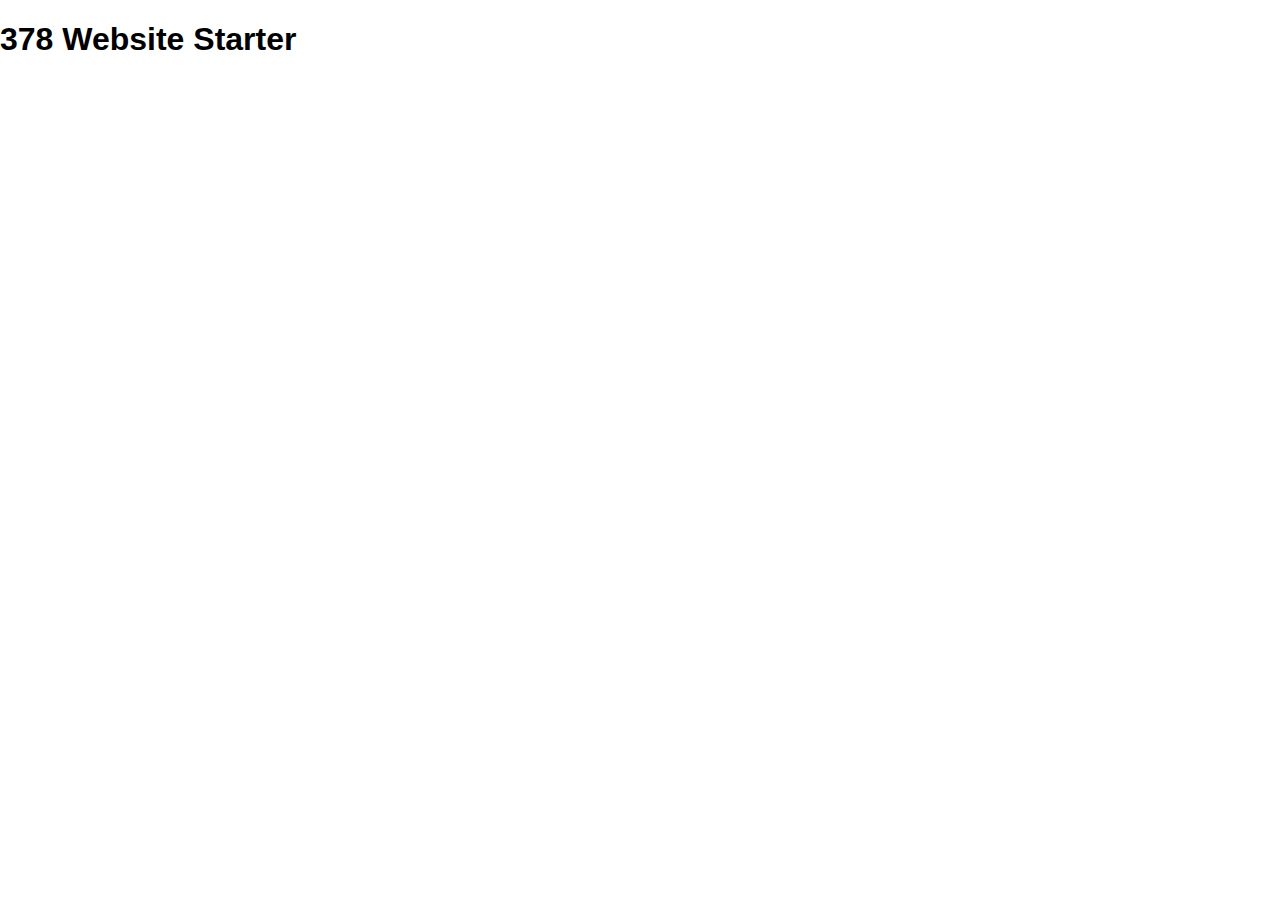
==== index.html @ 42fac9a0 "base 1" ====
<!DOCTYPE html>

<html>
<head>

  <meta charset="utf-8" />
  <meta http-equiv="X-UA-Compatible" content="IE=edge,chrome=1" />
  <meta name="viewport" content="width=device-width, initial-scale=1.0, maximum-scale=1.0">

  <title>DESN 378 Website Starter</title>

  <link rel="stylesheet" type="text/css" href="css/normalize.css">
  <link rel="stylesheet" type="text/css" href="css/semantic.css">
  <link rel="stylesheet" type="text/css" href="css/styles.css">

</head>

<body>
  
  <h1>378 Website Starter</h1>
  
  <script src="http://code.jquery.com/jquery-2.1.1.min.js"></script>
  <script src="js/semantic.js"></script>
  <script src="js/scripts.js"></script>

</body>
</html>
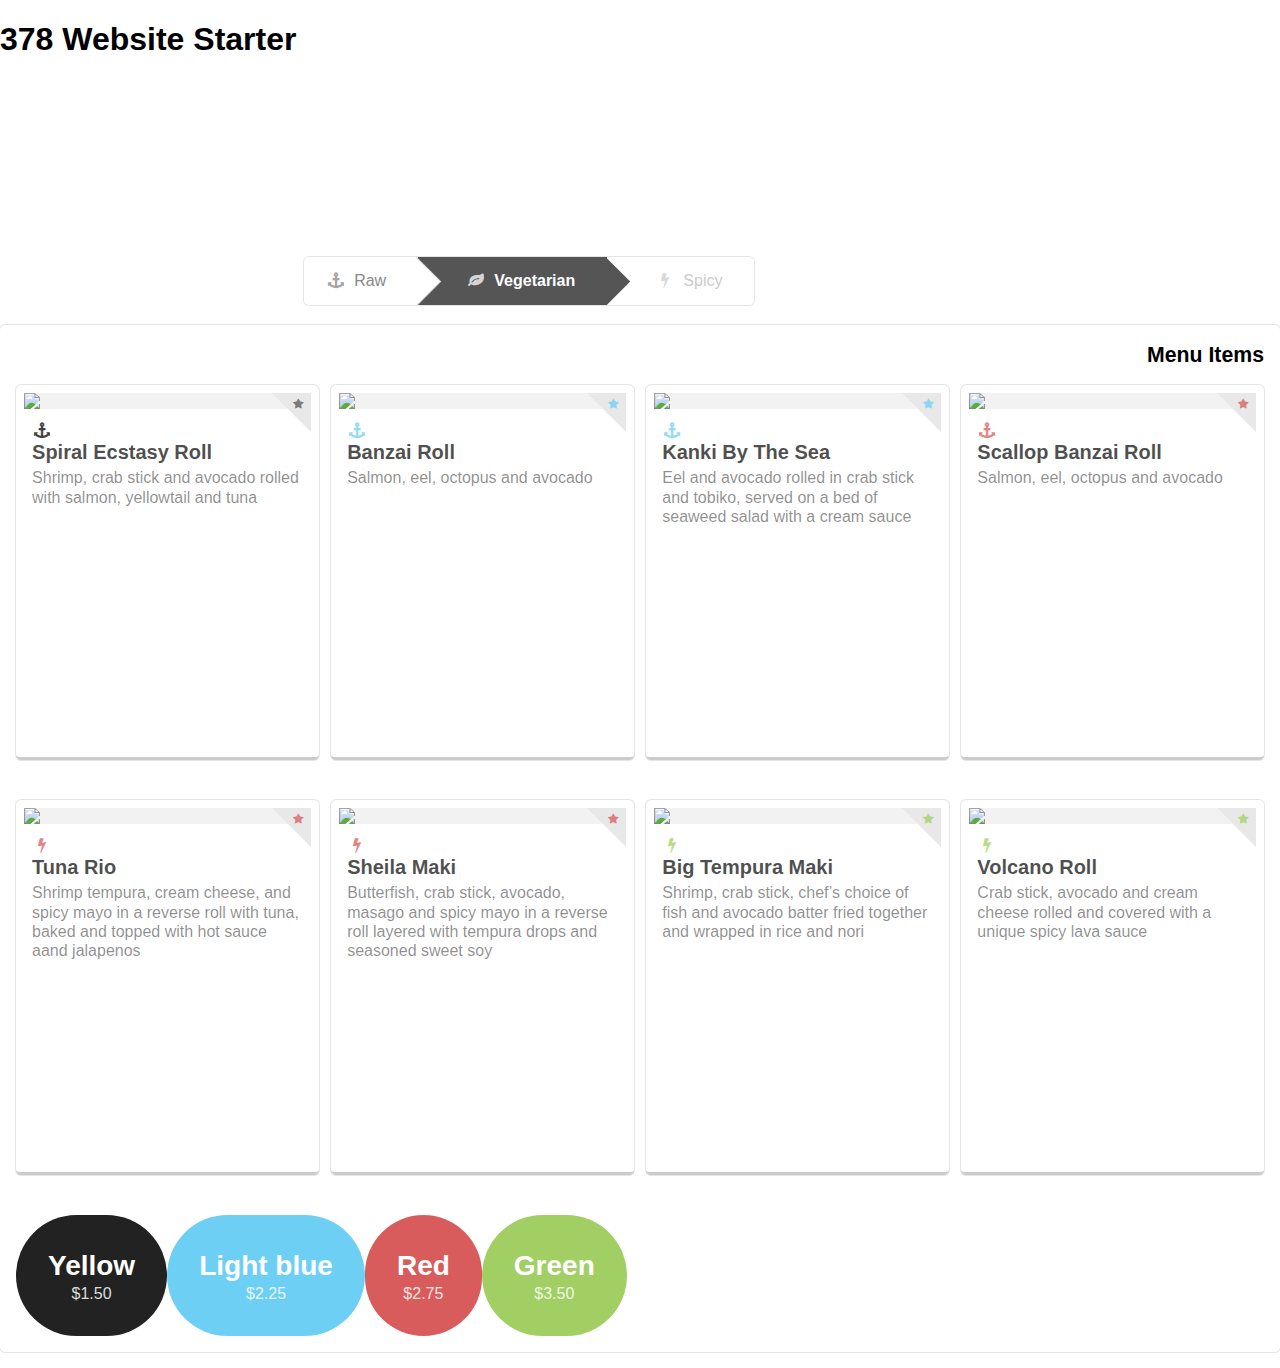
==== commit 3e9d9e25: "3rd" ====
--- a/index.html
+++ b/index.html
@@ -18,6 +18,179 @@
 <body>
   
   <h1>378 Website Starter</h1>
+  <iframe src="https://www.google.com/maps/embed?pb=!1m14!1m8!1m3!1d10749.040677192921!2d-117.423774!3d47.659942!3m2!1i1024!2i768!4f13.1!3m3!1m2!1s0x0%3A0x4100979c0cf5d029!2sSushi+Maru!5e0!3m2!1sen!2sus!4v1415213745607" width="300" height="225" frameborder="0" style="border:0"></iframe>
+ </div>
+
+
+
+
+
+<div class="ui steps">
+  <div class="ui step">
+    <i class="anchor icon "></i>
+    Raw
+  </div>
+  <div class="ui active step">
+    <i class="anchor icon leaf"></i>
+   Vegetarian
+  </div>
+  <div class="ui disabled step">
+    <i class="bolt icon "></i>
+   Spicy
+  </div>
+ </div>
+
+
+
+
+
+<div class="ui segment">
+  <h3 class="ui right aligned header">
+    Menu Items
+    </h3>
+
+
+<div class="ui four items">
+  <div class="item">
+    <div class="image">
+      <img src=http://media-cdn.tripadvisor.com/media/photo-s/02/8e/ab/f3/kanki-japanese-house.jpg>
+      <a class="star ui corner label">
+        <i class="star icon ui yellow"></i>
+      </a>
+    </div>
+    <div class="content">
+      <i class="anchor icon yellow"></i>
+      <div class="name">Spiral Ecstasy Roll</div>
+      <p class="description">Shrimp, crab stick and avocado rolled with salmon, yellowtail and tuna</p>
+    </div>
+  </div>
+    <div class="item">
+    <div class="image">
+      <img class="two" src="http://www.fujiyajapanesegarden.com/files/2012/05/banzaiwb.jpg">
+      <a class="star ui corner label">
+        <i class="star icon light blue"></i>
+      </a>
+    </div>
+    <div class="content">
+      <i class="anchor icon light blue"></i>
+      <div class="name">Banzai Roll</div>
+      <p class="description">Salmon, eel, octopus and avocado</p>
+    </div>
+  </div>
+  
+  <div class="item">
+    <div class="image">
+      <img src="http://studentweb.ewu.edu/mphillips/378/project2/img/s3.png">
+      <a class="star ui corner label">
+        <i class="star icon light blue"></i>
+      </a>
+    </div>
+    <div class="content">
+    <i class="anchor icon light blue"></i>
+      <div class="name">Kanki By The Sea</div>
+      <p class="description">Eel and avocado rolled in crab stick and tobiko, served on a bed of seaweed salad with a cream sauce</p>
+    </div>
+  </div>
+  <div class="item">
+    <div class="image">
+      <img src="http://www.usmenuguide.com/osakasushiroll.jpg">
+      <a class="star ui corner label">
+        <i class="star icon red"></i>
+      </a>
+    </div>
+    <div class="content">
+      <i class="anchor icon red"></i>
+      
+      <div class="name">Scallop Banzai Roll</div>
+      <p class="description">Salmon, eel, octopus and avocado</p>
+    </div>
+  </div>
+  <div class="item">
+    <div class="image">
+      <img src="http://studentweb.ewu.edu/klilley/378/p2-final/images/TunaRio2.jpg">
+      <a class="star ui corner label">
+        <i class="star icon red"></i>
+      </a>
+    </div>
+    <div class="content">
+      <i class="bolt icon red"></i>
+      <div class="name">Tuna Rio</div>
+      <p class="description">Shrimp tempura, cream cheese, and spicy mayo in a reverse roll with tuna, baked and topped with hot sauce aand jalapenos</p>
+    </div>
+  </div>
+  <div class="item">
+    <div class="image">
+      <img src="http://studentweb.ewu.edu/akuchar/378/p2-final/img/1.jpg">
+      <a class="star ui corner label">
+        <i class="star icon red"></i>
+      </a>
+    </div>
+    <div class="content">
+      <i class="bolt icon red"></i>
+      <div class="name">Sheila Maki</div>
+      <p class="description">Butterfish, crab stick, avocado, masago and spicy mayo in a reverse roll layered with tempura drops and seasoned sweet soy</p>
+    </div>
+  </div>
+  <div class="item">
+    <div class="image">
+      <img src="http://3.bp.blogspot.com/-HTXuP8qmJEk/UJ5NpjL0gUI/AAAAAAAAGsE/6zVa2ziCg8A/s1600/DSC_0034.JPG">
+      <a class="star ui corner label">
+        <i class="star icon green"></i>
+      </a>
+    </div>
+    <div class="content">
+      <i class="bolt icon green"></i>
+      <div class="name">Big Tempura Maki</div>
+      <p class="description">Shrimp, crab stick, chef’s choice of fish and avocado batter fried together and wrapped in rice and nori</p>
+    </div>
+  </div>
+  <div class="item">
+    <div class="image">
+      <img src="http://2.bp.blogspot.com/-mXkskMNqYMY/T3ZP70cvBRI/AAAAAAAACJg/ww5mctAgQIY/s1600/IMG_2057.JPG">
+      <a class="star ui corner label">
+        <i class="star icon green"></i>
+      </a>
+    </div>
+    <div class="content">
+     <i class="bolt icon green"></i>
+      <div class="name">Volcano Roll</div>
+      <p class="description">Crab stick, avocado and cream cheese rolled and covered with a unique spicy lava sauce</p>
+    </div>
+  </div>
+  </div>
+  
+  <div class="ui inverted circular segment ">
+  <h2 class="ui inverted header">
+   Yellow
+    <div class="sub header">$1.50</div>
+  </h2>
+</div>
+<div class="ui inverted circular segment light blue">
+  <h2 class="ui inverted header">
+    Light blue
+    <div class="sub header">$2.25</div>
+  </h2>
+ </div>
+  <div class="ui inverted circular segment red">
+  <h2 class="ui inverted header">
+   Red
+    <div class="sub header">$2.75</div>
+  </h2>
+</div>
+<div class="ui inverted circular segment green">
+  <h2 class="ui inverted header">
+    Green
+    <div class="sub header">$3.50</div>
+  </h2>
+</div>
+</div>
+
+
+
+
+
+
+  
   
   <script src="http://code.jquery.com/jquery-2.1.1.min.js"></script>
   <script src="js/semantic.js"></script>
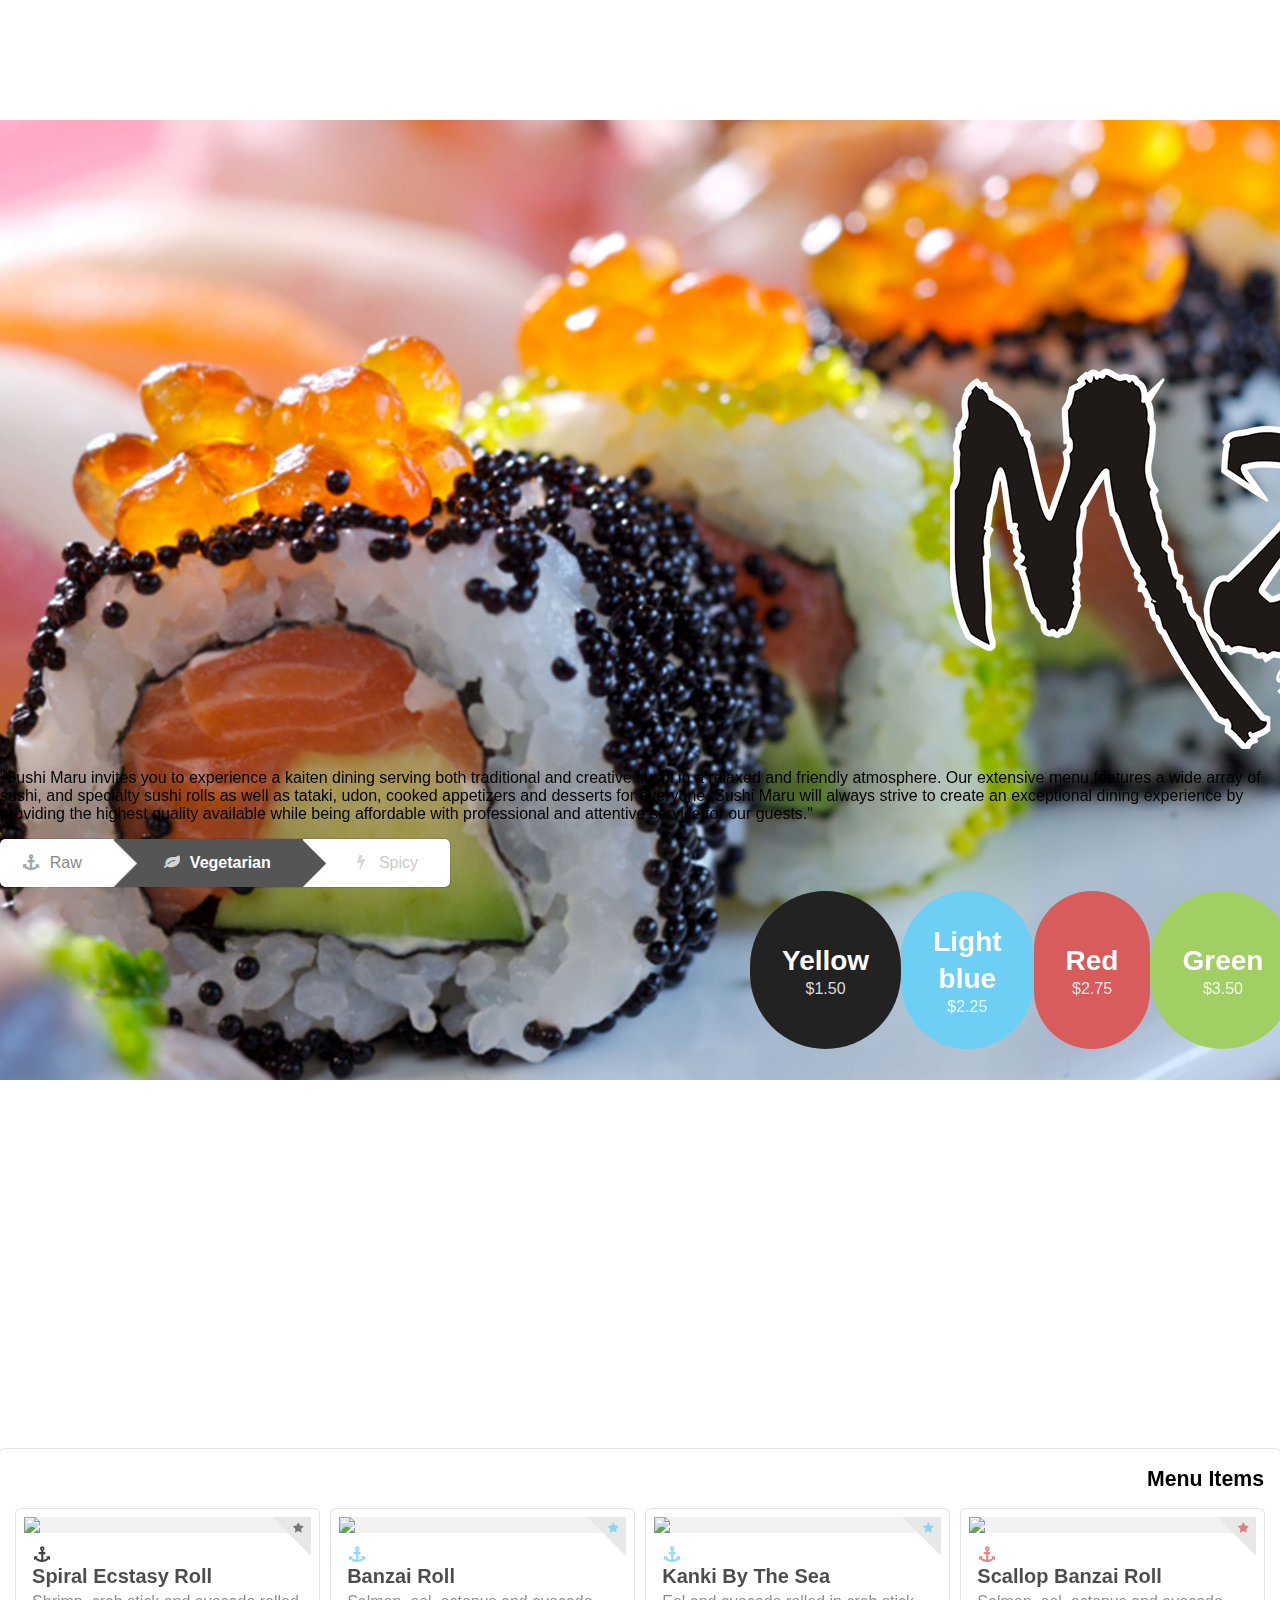
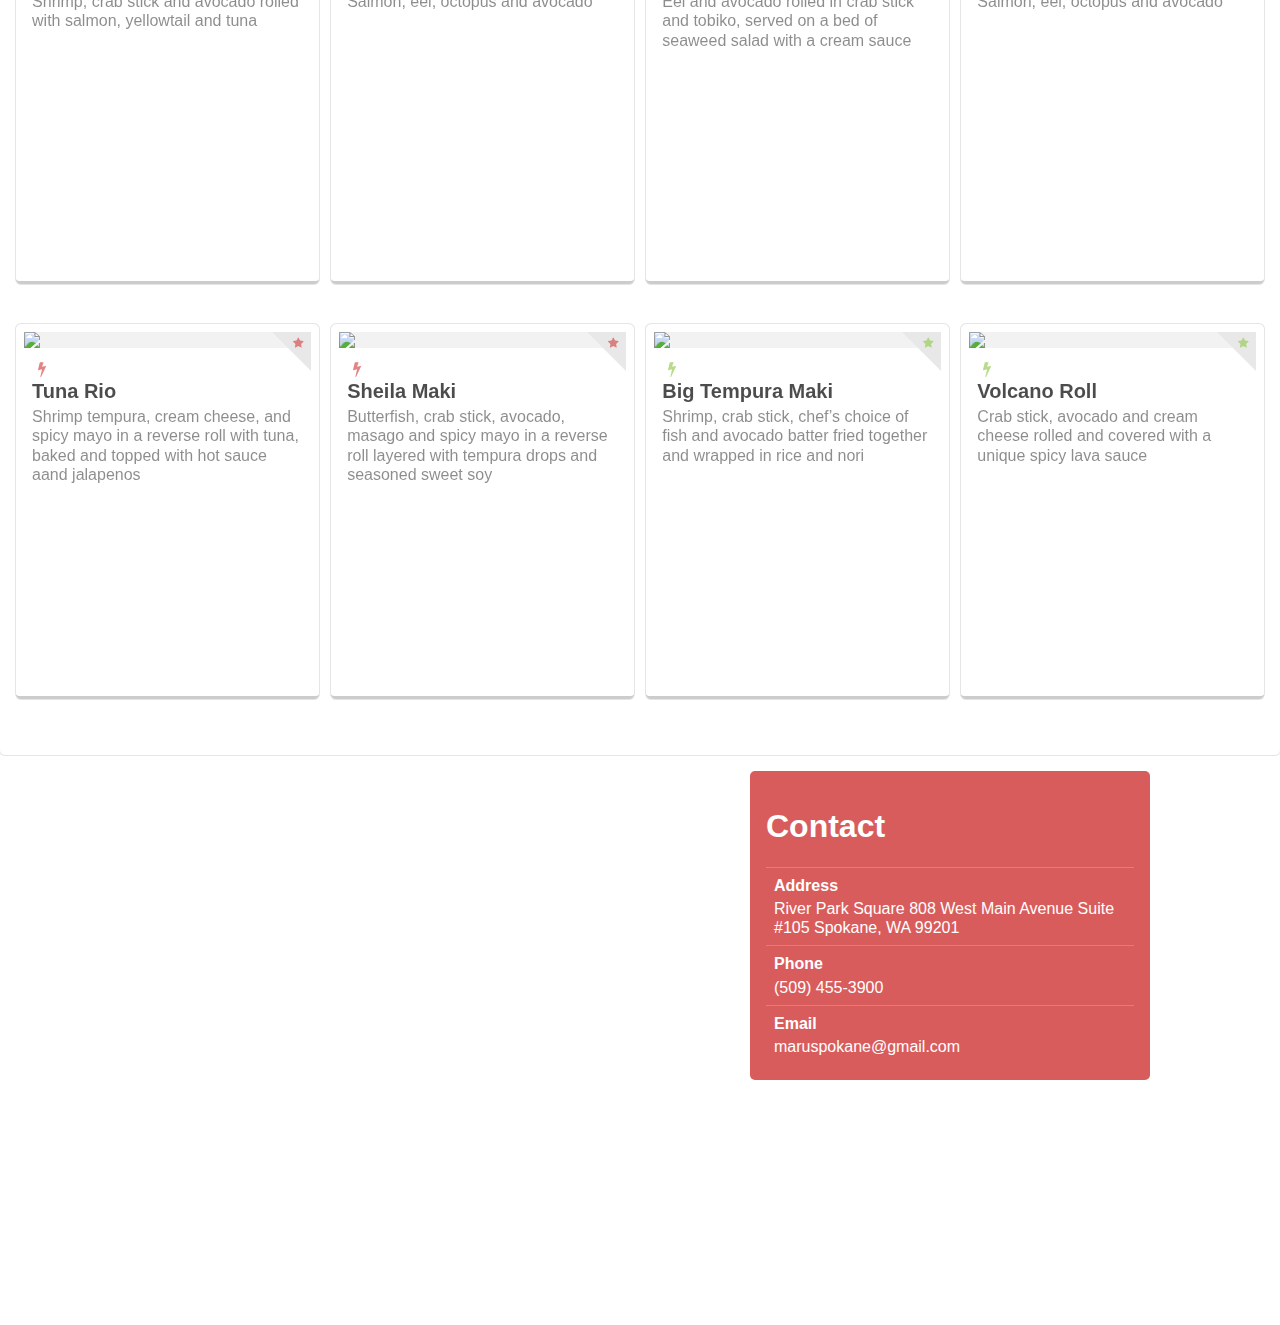
==== commit 4f64c3c9: "3rd" ====
--- a/index.html
+++ b/index.html
@@ -16,12 +16,23 @@
 </head>
 
 <body>
-  
-  <h1>378 Website Starter</h1>
-  <iframe src="https://www.google.com/maps/embed?pb=!1m14!1m8!1m3!1d10749.040677192921!2d-117.423774!3d47.659942!3m2!1i1024!2i768!4f13.1!3m3!1m2!1s0x0%3A0x4100979c0cf5d029!2sSushi+Maru!5e0!3m2!1sen!2sus!4v1415213745607" width="300" height="225" frameborder="0" style="border:0"></iframe>
- </div>
-
-
+  <div class="banner">
+ <img src="img/sushi.jpg">
+ </div>
+
+ <div class="logo">
+    <img src="img/sushimaru.png">
+ </div>
+
+ 
+
+ 
+
+  
+
+<p>
+"Sushi Maru invites you to experience a kaiten dining serving both traditional and creative sushi in a relaxed and friendly atmosphere. Our extensive menu features a wide array of sushi, and specialty sushi rolls as well as tataki, udon, cooked appetizers and desserts for everyone. Sushi Maru will always strive to create an exceptional dining experience by providing the highest quality available while being affordable with professional and attentive service for our guests."
+</p>
 
 
 
@@ -41,9 +52,38 @@
  </div>
 
 
-
-
-
+<div class="nav">
+
+<div class="ui inverted circular segment">
+  <h2 class="ui inverted header">
+   Yellow
+    <div class="sub header">$1.50</div>
+  </h2>
+</div>
+<div class="ui inverted circular segment light blue">
+  <h2 class="ui inverted header">
+    Light blue
+    <div class="sub header">$2.25</div>
+  </h2>
+ </div>
+  <div class="ui inverted circular segment red">
+  <h2 class="ui inverted header">
+   Red
+    <div class="sub header">$2.75</div>
+  </h2>
+</div>
+<div class="ui inverted circular segment green">
+  <h2 class="ui inverted header">
+    Green
+    <div class="sub header">$3.50</div>
+  </h2>
+</div>
+</div>
+
+</div>
+
+
+<div class="meun">
 <div class="ui segment">
   <h3 class="ui right aligned header">
     Menu Items
@@ -158,36 +198,43 @@
     </div>
   </div>
   </div>
-  
-  <div class="ui inverted circular segment ">
-  <h2 class="ui inverted header">
-   Yellow
-    <div class="sub header">$1.50</div>
-  </h2>
-</div>
-<div class="ui inverted circular segment light blue">
-  <h2 class="ui inverted header">
-    Light blue
-    <div class="sub header">$2.25</div>
-  </h2>
- </div>
-  <div class="ui inverted circular segment red">
-  <h2 class="ui inverted header">
-   Red
-    <div class="sub header">$2.75</div>
-  </h2>
-</div>
-<div class="ui inverted circular segment green">
-  <h2 class="ui inverted header">
-    Green
-    <div class="sub header">$3.50</div>
-  </h2>
-</div>
-</div>
-
-
-
-
+  </div>
+
+<footer>
+
+ <div class="ui red inverted segment">
+  <div class="ui inverted relaxed divided list">
+    <h1> Contact </h1>
+    <div class="item">
+      <div class="content">
+        
+        <div class="header">Address </div>
+        
+          River Park Square
+          808 West Main Avenue Suite #105
+          Spokane, WA 99201
+      </div>
+    </div>
+    <div class="item">
+      <div class="content">
+        <div class="header">Phone</div>
+        (509) 455-3900
+      </div>
+    </div>
+    <div class="item">
+      <div class="content">
+        <div class="header">  Email</div>
+      maruspokane@gmail.com
+      </div>
+    </div>
+  </div>
+</div>
+
+<iframe src="https://www.google.com/maps/embed?pb=!1m14!1m8!1m3!1d10749.040677192921!2d-117.423774!3d47.659942!3m2!1i1024!2i768!4f13.1!3m3!1m2!1s0x0%3A0x4100979c0cf5d029!2sSushi+Maru!5e0!3m2!1sen!2sus!4v1415213745607" width="300" height="225" frameborder="0" style="border:0"></iframe>
+ </div>
+
+
+</footer>
 
 
   
--- a/css/styles.css
+++ b/css/styles.css
@@ -0,0 +1,44 @@
+element.style {
+}
+.banner img {
+width: 100%;
+position: fixed;
+margin-top: -5em;
+z-index: -10;
+}
+img {
+border: 0;
+}
+Inherited from body
+body {
+font-family: 'Lato', sans-serif;
+}
+
+.logo {
+	margin-left: 950px;
+	margin-top: 200px;
+
+}
+.ui.red.inverted.segment {
+	width: 400px;
+	margin-left: 750px;
+
+}
+
+iframe {
+	width: 400px;
+	margin-left: 1000px;
+	position: center;
+
+}
+
+.nav{
+	margin-left: 750px;
+}
+.meun{
+	margin-top: 400px;
+}
+
+.ui.inverted.circular.segment{
+	width: 200px;
+}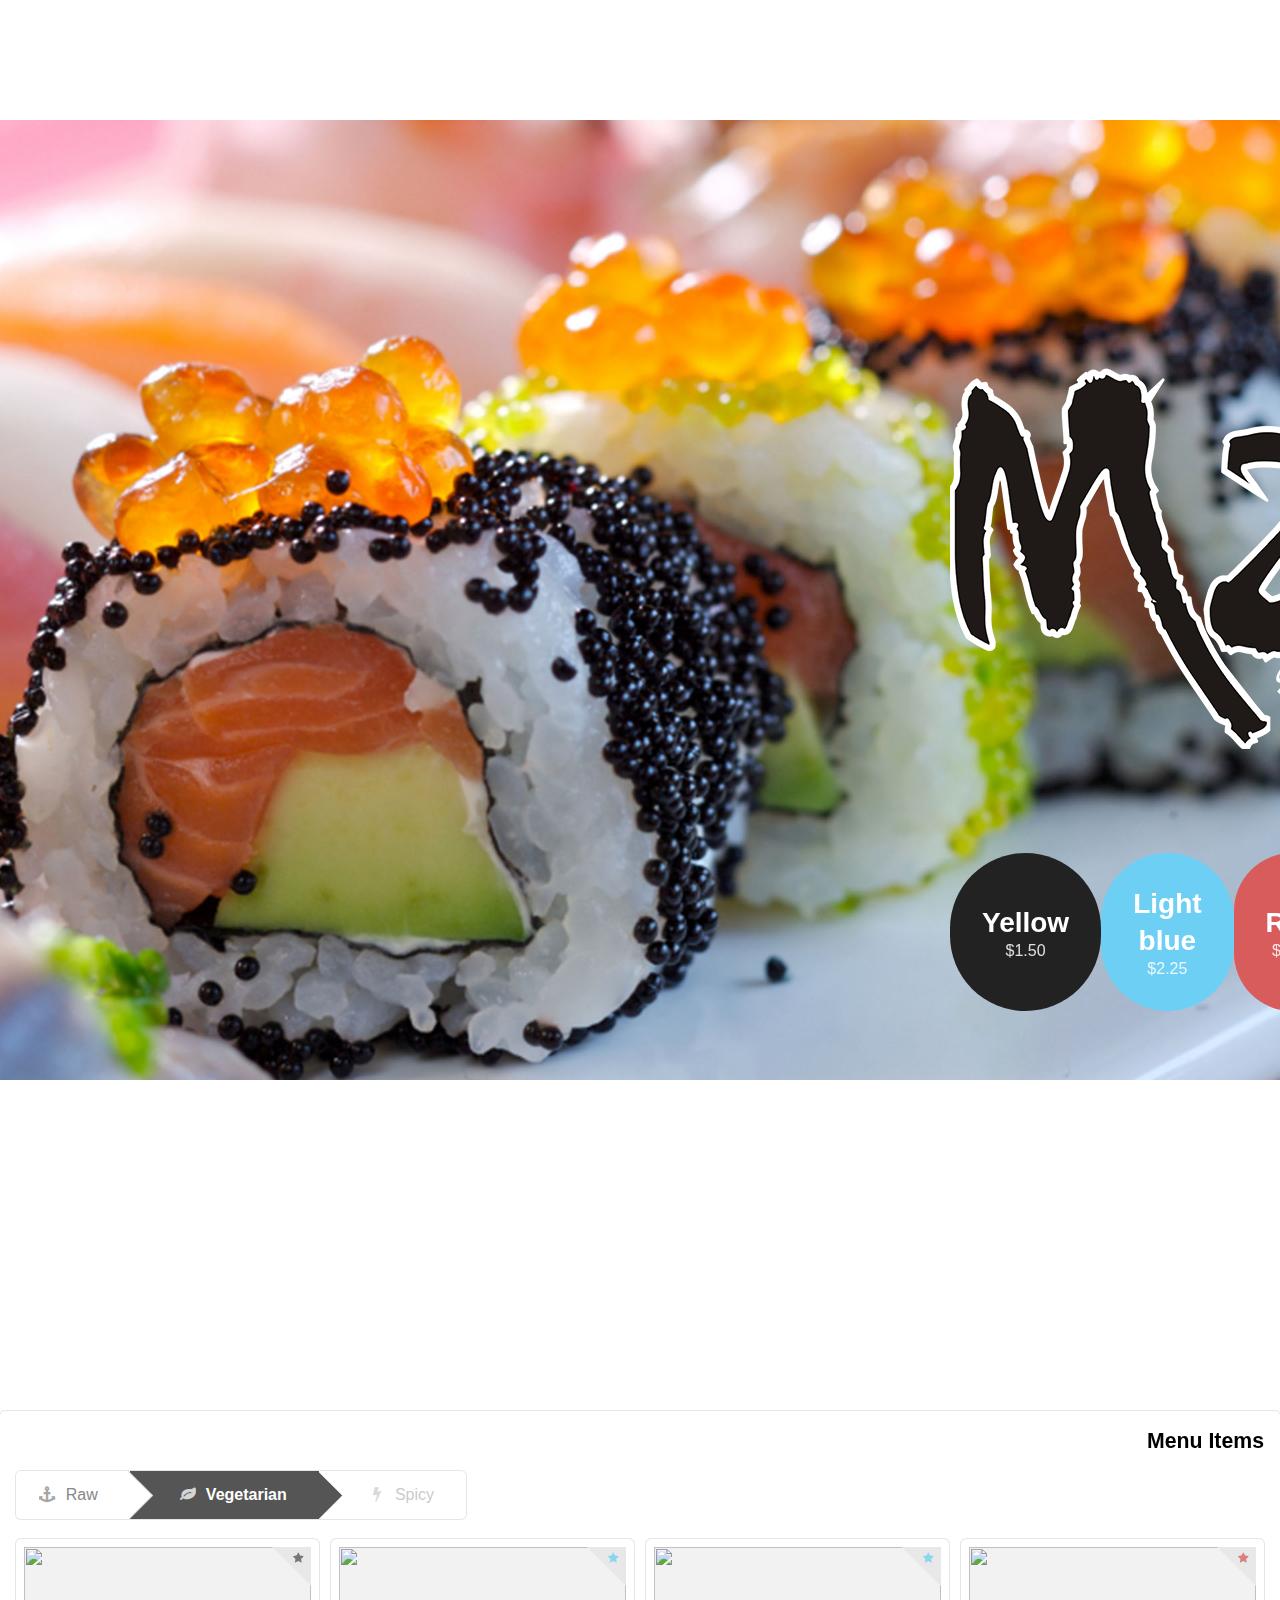
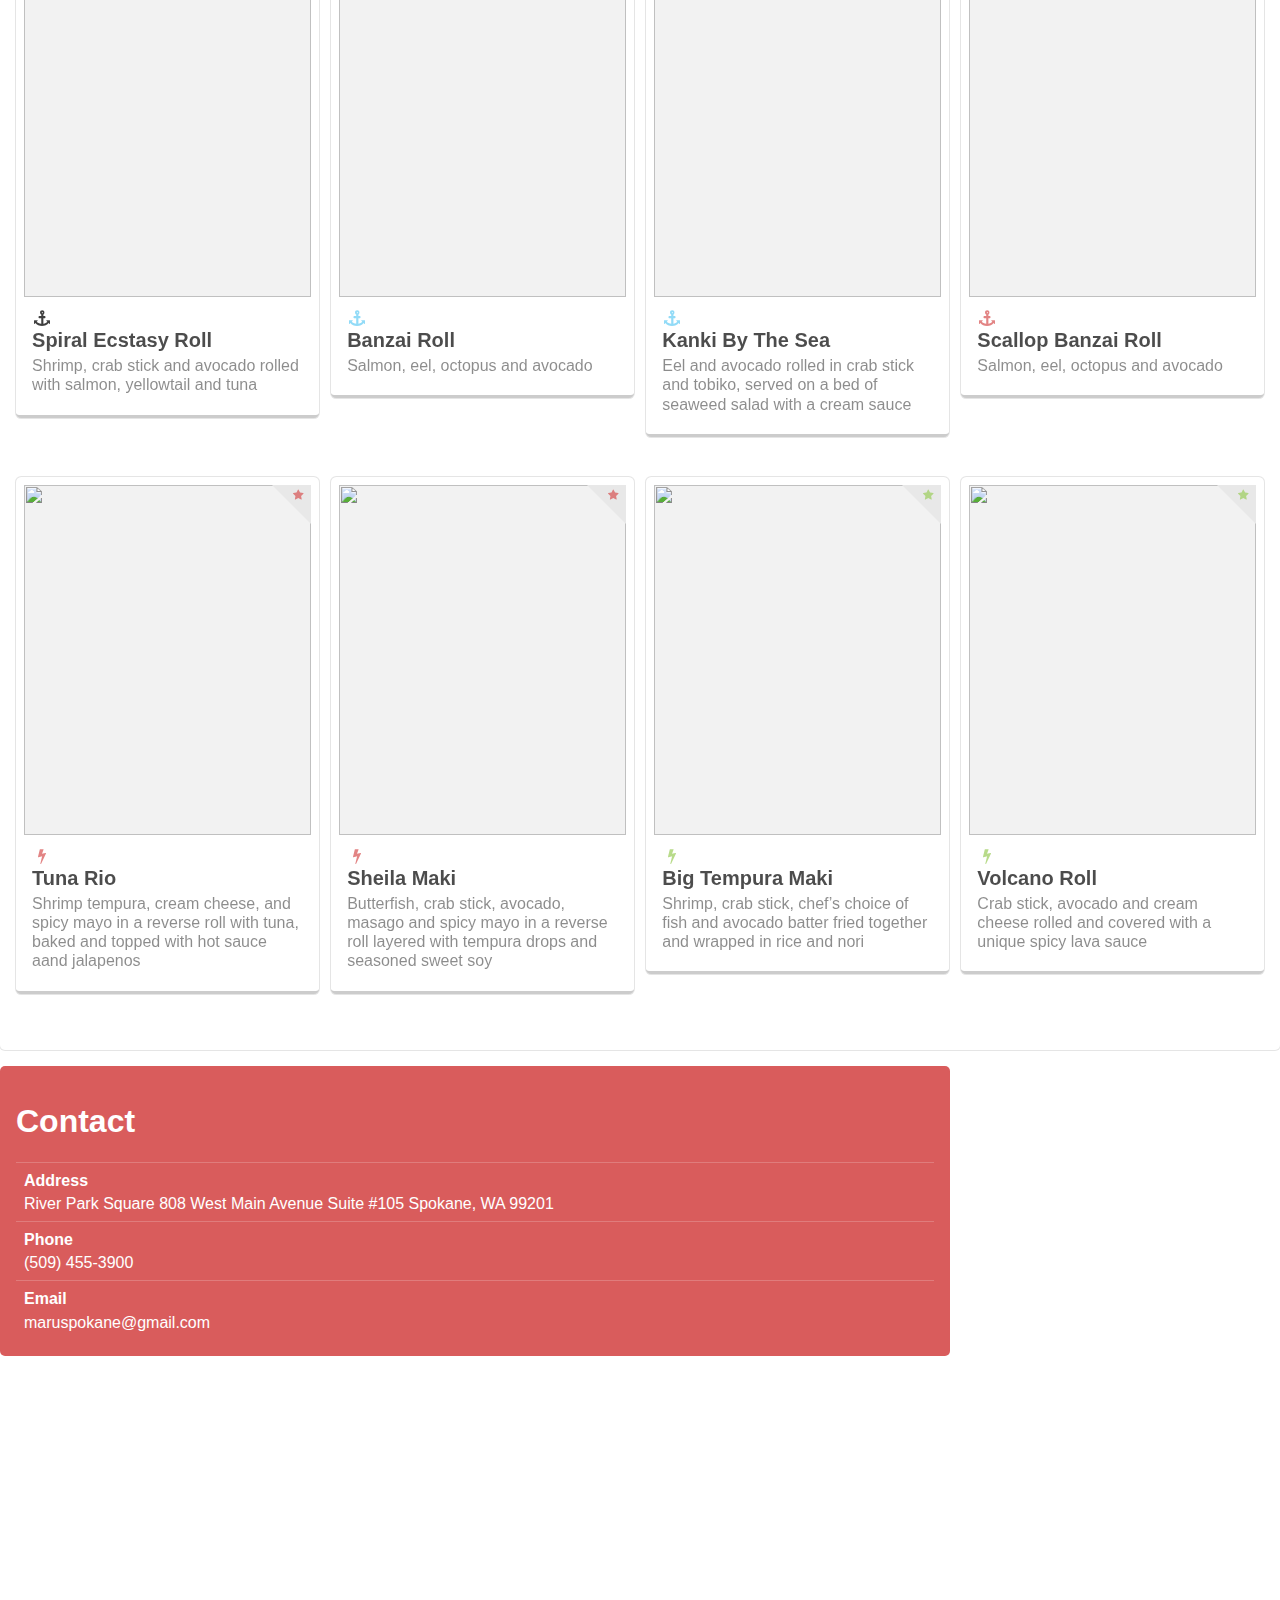
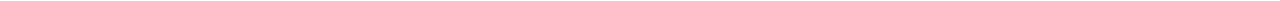
==== commit 01db9066: "4th" ====
--- a/index.html
+++ b/index.html
@@ -16,45 +16,20 @@
 </head>
 
 <body>
+  <div class="container"></div>
   <div class="banner">
- <img src="img/sushi.jpg">
- </div>
-
- <div class="logo">
+ <img class=" background img"src="img/sushi.jpg">
+ </div>
+
+ <div class="logo ">
     <img src="img/sushimaru.png">
  </div>
 
- 
-
- 
-
-  
-
-<p>
-"Sushi Maru invites you to experience a kaiten dining serving both traditional and creative sushi in a relaxed and friendly atmosphere. Our extensive menu features a wide array of sushi, and specialty sushi rolls as well as tataki, udon, cooked appetizers and desserts for everyone. Sushi Maru will always strive to create an exceptional dining experience by providing the highest quality available while being affordable with professional and attentive service for our guests."
-</p>
-
-
-
-<div class="ui steps">
-  <div class="ui step">
-    <i class="anchor icon "></i>
-    Raw
-  </div>
-  <div class="ui active step">
-    <i class="anchor icon leaf"></i>
-   Vegetarian
-  </div>
-  <div class="ui disabled step">
-    <i class="bolt icon "></i>
-   Spicy
-  </div>
- </div>
 
 
 <div class="nav">
 
-<div class="ui inverted circular segment">
+<div class="ui inverted circular segment center">
   <h2 class="ui inverted header">
    Yellow
     <div class="sub header">$1.50</div>
@@ -81,6 +56,7 @@
 </div>
 
 </div>
+
 
 
 <div class="meun">
@@ -89,11 +65,26 @@
     Menu Items
     </h3>
 
+<div class="ui steps">
+  <div class="ui step">
+    <i class="anchor icon "></i>
+    Raw
+  </div>
+  <div class="ui active step">
+    <i class="anchor icon leaf"></i>
+   Vegetarian
+  </div>
+  <div class="ui disabled step">
+    <i class="bolt icon "></i>
+   Spicy
+  </div>
+ </div>
+
 
 <div class="ui four items">
   <div class="item">
     <div class="image">
-      <img src=http://media-cdn.tripadvisor.com/media/photo-s/02/8e/ab/f3/kanki-japanese-house.jpg>
+      <img class="one" src=http://media-cdn.tripadvisor.com/media/photo-s/02/8e/ab/f3/kanki-japanese-house.jpg>
       <a class="star ui corner label">
         <i class="star icon ui yellow"></i>
       </a>
@@ -106,7 +97,7 @@
   </div>
     <div class="item">
     <div class="image">
-      <img class="two" src="http://www.fujiyajapanesegarden.com/files/2012/05/banzaiwb.jpg">
+      <img class="one" src="http://www.fujiyajapanesegarden.com/files/2012/05/banzaiwb.jpg">
       <a class="star ui corner label">
         <i class="star icon light blue"></i>
       </a>
@@ -120,7 +111,7 @@
   
   <div class="item">
     <div class="image">
-      <img src="http://studentweb.ewu.edu/mphillips/378/project2/img/s3.png">
+      <img class="one" src="http://studentweb.ewu.edu/mphillips/378/project2/img/s3.png">
       <a class="star ui corner label">
         <i class="star icon light blue"></i>
       </a>
@@ -133,7 +124,7 @@
   </div>
   <div class="item">
     <div class="image">
-      <img src="http://www.usmenuguide.com/osakasushiroll.jpg">
+      <img class="one"src="http://www.usmenuguide.com/osakasushiroll.jpg">
       <a class="star ui corner label">
         <i class="star icon red"></i>
       </a>
@@ -147,7 +138,7 @@
   </div>
   <div class="item">
     <div class="image">
-      <img src="http://studentweb.ewu.edu/klilley/378/p2-final/images/TunaRio2.jpg">
+      <img class="one"src="http://studentweb.ewu.edu/klilley/378/p2-final/images/TunaRio2.jpg">
       <a class="star ui corner label">
         <i class="star icon red"></i>
       </a>
@@ -160,7 +151,7 @@
   </div>
   <div class="item">
     <div class="image">
-      <img src="http://studentweb.ewu.edu/akuchar/378/p2-final/img/1.jpg">
+      <img class="one"src="http://studentweb.ewu.edu/akuchar/378/p2-final/img/1.jpg">
       <a class="star ui corner label">
         <i class="star icon red"></i>
       </a>
@@ -173,7 +164,7 @@
   </div>
   <div class="item">
     <div class="image">
-      <img src="http://3.bp.blogspot.com/-HTXuP8qmJEk/UJ5NpjL0gUI/AAAAAAAAGsE/6zVa2ziCg8A/s1600/DSC_0034.JPG">
+      <img class="one" src="http://3.bp.blogspot.com/-HTXuP8qmJEk/UJ5NpjL0gUI/AAAAAAAAGsE/6zVa2ziCg8A/s1600/DSC_0034.JPG">
       <a class="star ui corner label">
         <i class="star icon green"></i>
       </a>
@@ -186,7 +177,7 @@
   </div>
   <div class="item">
     <div class="image">
-      <img src="http://2.bp.blogspot.com/-mXkskMNqYMY/T3ZP70cvBRI/AAAAAAAACJg/ww5mctAgQIY/s1600/IMG_2057.JPG">
+      <img class="one" src="http://2.bp.blogspot.com/-mXkskMNqYMY/T3ZP70cvBRI/AAAAAAAACJg/ww5mctAgQIY/s1600/IMG_2057.JPG">
       <a class="star ui corner label">
         <i class="star icon green"></i>
       </a>
@@ -230,11 +221,12 @@
   </div>
 </div>
 
-<iframe src="https://www.google.com/maps/embed?pb=!1m14!1m8!1m3!1d10749.040677192921!2d-117.423774!3d47.659942!3m2!1i1024!2i768!4f13.1!3m3!1m2!1s0x0%3A0x4100979c0cf5d029!2sSushi+Maru!5e0!3m2!1sen!2sus!4v1415213745607" width="300" height="225" frameborder="0" style="border:0"></iframe>
+<iframe class="iframe" src="https://www.google.com/maps/embed?pb=!1m14!1m8!1m3!1d10749.040677192921!2d-117.423774!3d47.659942!3m2!1i1024!2i768!4f13.1!3m3!1m2!1s0x0%3A0x4100979c0cf5d029!2sSushi+Maru!5e0!3m2!1sen!2sus!4v1415213745607" width="300" height="225" frameborder="0" style="border:0"></iframe>
  </div>
 
 
 </footer>
+</div>
 
 
   
--- a/css/styles.css
+++ b/css/styles.css
@@ -9,31 +9,31 @@
 img {
 border: 0;
 }
-Inherited from body
-body {
-font-family: 'Lato', sans-serif;
-}
+
 
 .logo {
 	margin-left: 950px;
 	margin-top: 200px;
+	margin-bottom: 100px;
 
 }
+
 .ui.red.inverted.segment {
-	width: 400px;
-	margin-left: 750px;
+	width: 950px;
+	position: center;
+	
 
 }
 
 iframe {
 	width: 400px;
 	margin-left: 1000px;
-	position: center;
+	
 
 }
 
 .nav{
-	margin-left: 750px;
+	margin-left: 950px;
 }
 .meun{
 	margin-top: 400px;
@@ -41,4 +41,22 @@
 
 .ui.inverted.circular.segment{
 	width: 200px;
+
+
+
+}
+
+.container{
+	width: 200px;
+}
+
+.uisteps {
+
+	width: 400px;
+	margin-left: 750px;
+}
+
+.one{
+	width: 350px;
+	height: 350px;
 }